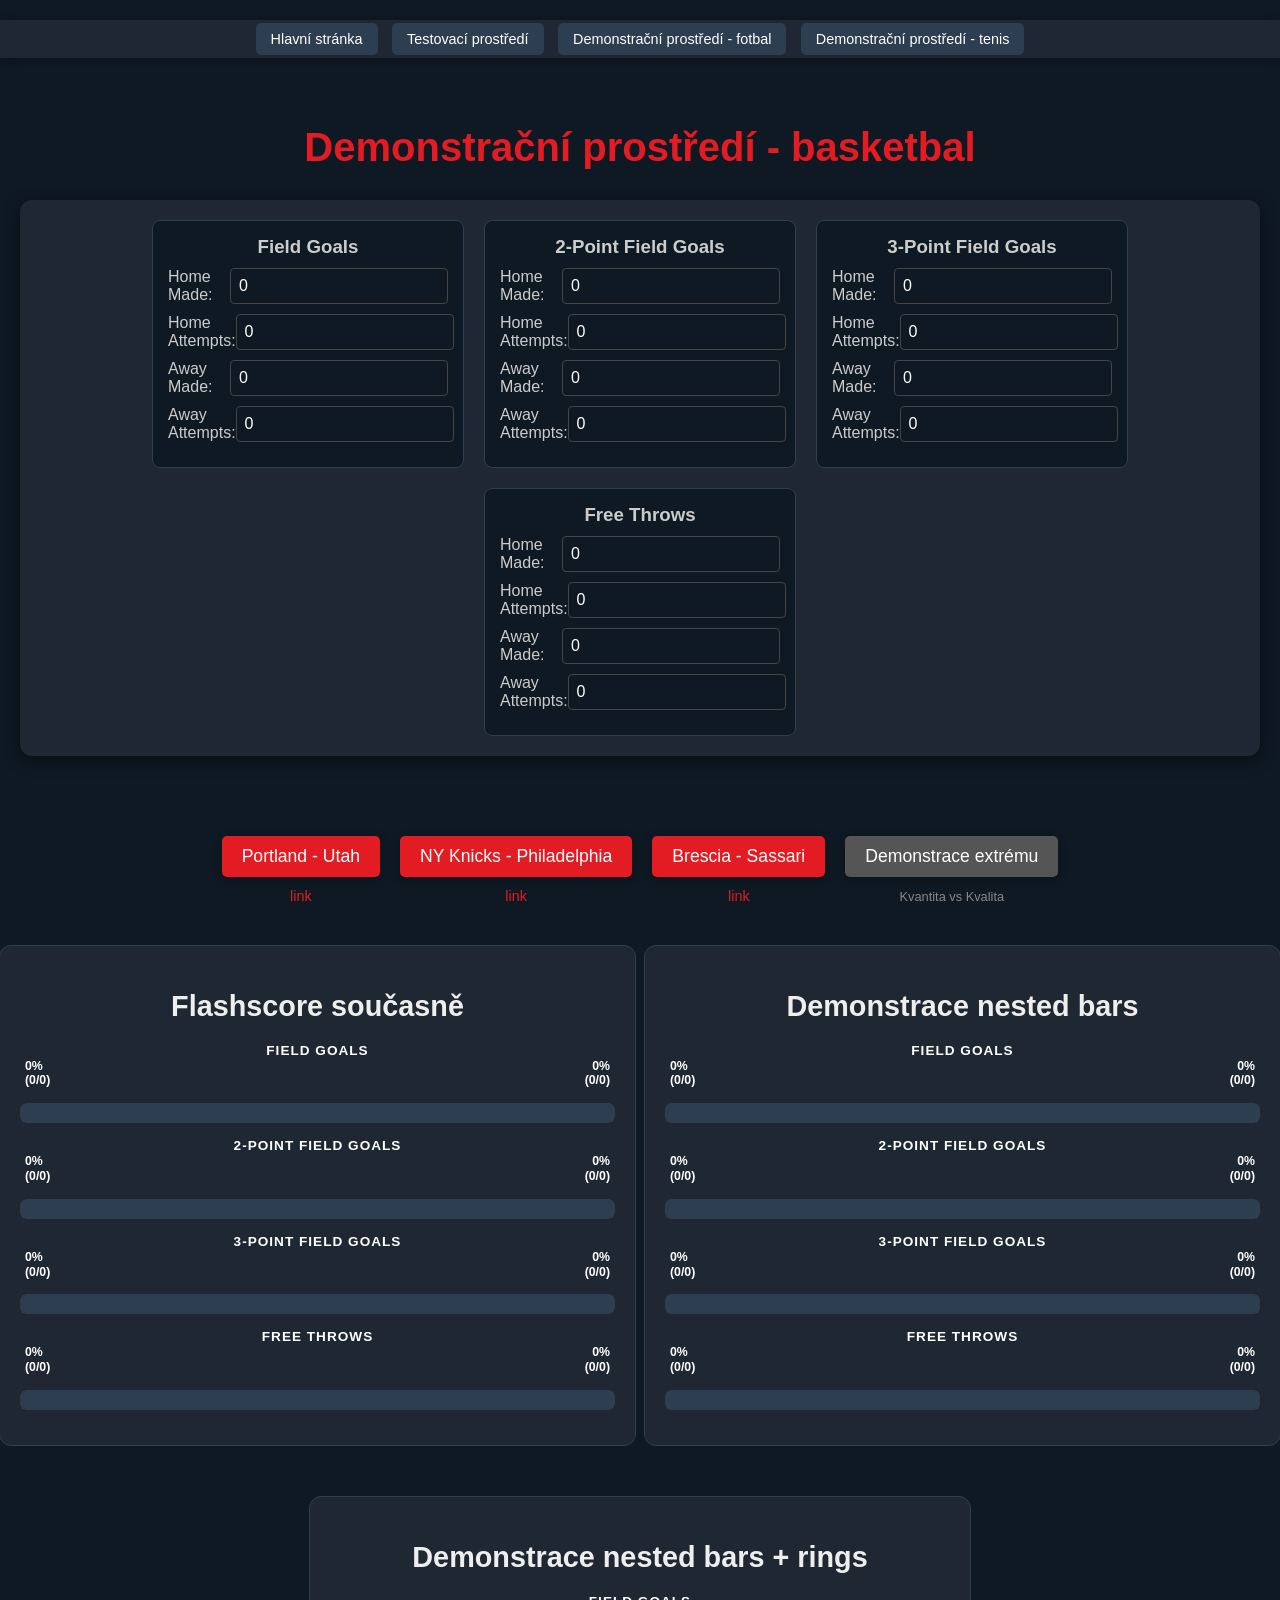
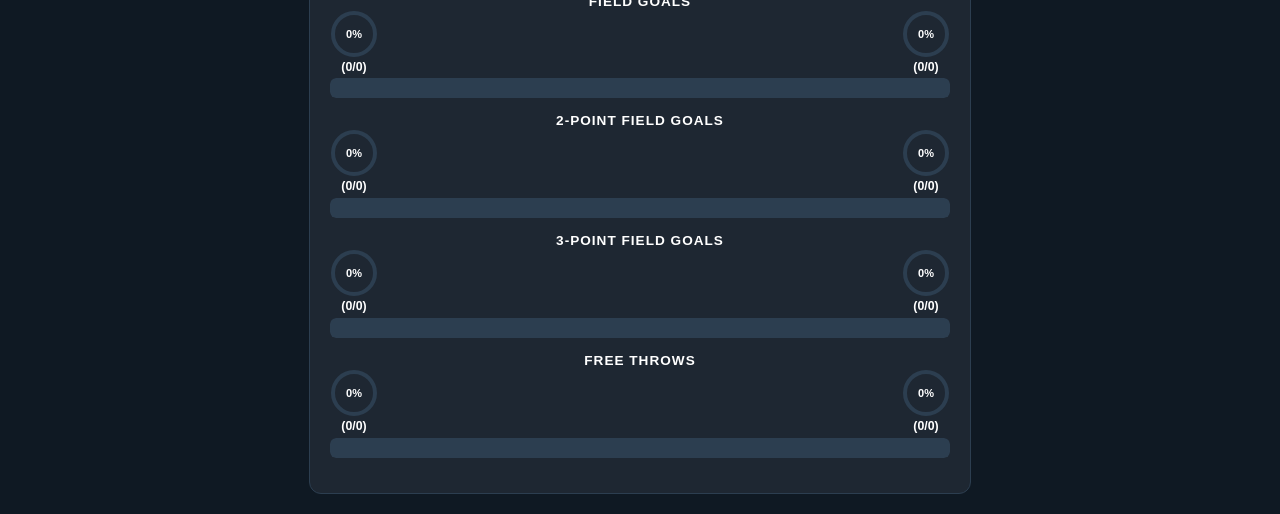
==== demonstracni_prostredi_basketbal.html @ 1c63eb30 "Add files via upload" ====
<!DOCTYPE html>
<html lang="cs">
<head>
    <meta charset="UTF-8">
    <meta name="viewport" content="width=device-width, initial-scale=1.0">
    <title>Demonstrační prostředí - basketbal</title>
    <link rel="stylesheet" href="shared-styles.css">
    <style>
        body {
            font-family: -apple-system, BlinkMacSystemFont, "Segoe UI", Roboto, Helvetica, Arial, sans-serif;
            background-color: #0f1923;
            color: white;
            display: flex;
            flex-direction: column;
            align-items: center;
            min-height: 100vh;
            margin: 0;
            padding-top: 20px;
        }

        /* --- Navigation Bar --- */
        .navigation-bar {
            width: 100%;
            background-color: #1e2732;
            padding: 10px 0;
            text-align: center;
            margin-bottom: 20px;
            box-shadow: 0 2px 10px rgba(0,0,0,0.3);
        }
        .navigation-bar .nav-button {
            background-color: #2c3e50;
            color: white;
            padding: 8px 15px;
            margin: 0 5px;
            border: none;
            border-radius: 5px;
            font-size: 0.9em;
            cursor: pointer;
            text-decoration: none;
            transition: background-color 0.3s ease;
        }
        .navigation-bar .nav-button:hover {
            background-color: #34495e;
        }

        /* --- Demo Page Specific Layout --- */
        .demo-container {
            width: 100%;
            max-width: 1350px;
            padding: 20px;
            box-sizing: border-box;
            display: flex;
            flex-direction: column;
            align-items: center;
        }

        .demo-container h1 {
            font-size: 2.5em;
            margin-bottom: 30px;
            color: #e31b23;
            text-align: center;
        }

        .stats-input-section {
            background: #1e2732;
            padding: 20px;
            border-radius: 12px;
            margin-bottom: 40px;
            width: 100%;
            max-width: 1200px;
            box-shadow: 0 4px 15px rgba(0,0,0,0.5);
            display: flex;
            flex-wrap: wrap;
            justify-content: center;
            gap: 20px;
        }

        .stat-input-group {
            border: 1px solid #2c3e50;
            border-radius: 8px;
            padding: 15px;
            background: #0f1923;
            flex: 1 1 calc(25% - 20px);
            min-width: 180px;
            max-width: 280px;
        }

        .stat-input-group h3 {
            margin-top: 0;
            margin-bottom: 10px;
            color: #ccc;
            text-align: center;
        }

        .input-row {
            display: flex;
            justify-content: space-between;
            align-items: center;
            margin-bottom: 10px;
        }

        .input-row label {
            flex-basis: 50%;
            margin-bottom: 0;
            font-size: 1em;
            color: #ccc;
        }

        .input-row input[type="number"] {
            flex-basis: 45%;
            padding: 8px;
            border: 1px solid #444;
            border-radius: 4px;
            background-color: #0f1923;
            color: white;
            font-size: 1em;
        }

        .visualizations-section {
            display: grid;
            grid-template-columns: 1fr 1fr;
            justify-items: center;
            align-items: flex-start;
            gap: 50px;
            width: 100%;
            max-width: 1350px;
            margin-top: 20px;
        }

        .visualization-column-wrapper {
            display: flex;
            flex-direction: column;
            align-items: center;
            width: 100%;
            max-width: 620px;
            border: 1px solid #2c3e50;
            border-radius: 12px;
            padding: 20px;
            background: #1e2732;
        }

        .visualization-column-wrapper.full-width {
            grid-column: 1 / span 2;
        }

        .visualization-header {
            margin-bottom: 20px;
            font-size: 1.8em;
            color: #eee;
            text-align: center;
        }
        
        .column-content {
            display: flex;
            flex-direction: column;
            align-items: center;
            width: 100%;
        }

        .stat-group {
            width: 100%;
            box-sizing: border-box;
            background: transparent;
            padding: 0;
            margin-bottom: 10px;
        }

        .prefill-button {
            background-color: #e31b23;
            color: white;
            padding: 10px 20px;
            border: none;
            border-radius: 5px;
            font-size: 1.1em;
            cursor: pointer;
            margin-top: 20px;
            transition: background-color 0.3s ease;
            box-shadow: 0 2px 10px rgba(0,0,0,0.3);
        }
        .prefill-button:hover {
            background-color: #c01a22;
        }
    </style>
</head>
<body>
    <div class="navigation-bar">
        <a href="index.html" class="nav-button">Hlavní stránka</a>
        <a href="testovaci_prostredi.html" class="nav-button">Testovací prostředí</a>
        <a href="demonstracni_prostredi_fotbal.html" class="nav-button">Demonstrační prostředí - fotbal</a>
        <a href="demonstracni_prostredi_tenis.html" class="nav-button">Demonstrační prostředí - tenis</a>
    </div>

    <div class="demo-container">
        <h1>Demonstrační prostředí - basketbal</h1>

        <div class="stats-input-section">
            <div class="stat-input-group">
                <h3>Field Goals</h3>
                <div class="input-row">
                    <label for="fieldGoalsHomeSuccessful">Home Made:</label>
                    <input type="number" id="fieldGoalsHomeSuccessful" value="0" oninput="updateDemo()">
                </div>
                <div class="input-row">
                    <label for="fieldGoalsHomeTotal">Home Attempts:</label>
                    <input type="number" id="fieldGoalsHomeTotal" value="0" oninput="updateDemo()">
                </div>
                <div class="input-row">
                    <label for="fieldGoalsAwaySuccessful">Away Made:</label>
                    <input type="number" id="fieldGoalsAwaySuccessful" value="0" oninput="updateDemo()">
                </div>
                <div class="input-row">
                    <label for="fieldGoalsAwayTotal">Away Attempts:</label>
                    <input type="number" id="fieldGoalsAwayTotal" value="0" oninput="updateDemo()">
                </div>
            </div>

            <div class="stat-input-group">
                <h3>2-Point Field Goals</h3>
                <div class="input-row">
                    <label for="twoPointersHomeSuccessful">Home Made:</label>
                    <input type="number" id="twoPointersHomeSuccessful" value="0" oninput="updateDemo()">
                </div>
                <div class="input-row">
                    <label for="twoPointersHomeTotal">Home Attempts:</label>
                    <input type="number" id="twoPointersHomeTotal" value="0" oninput="updateDemo()">
                </div>
                <div class="input-row">
                    <label for="twoPointersAwaySuccessful">Away Made:</label>
                    <input type="number" id="twoPointersAwaySuccessful" value="0" oninput="updateDemo()">
                </div>
                <div class="input-row">
                    <label for="twoPointersAwayTotal">Away Attempts:</label>
                    <input type="number" id="twoPointersAwayTotal" value="0" oninput="updateDemo()">
                </div>
            </div>

            <div class="stat-input-group">
                <h3>3-Point Field Goals</h3>
                <div class="input-row">
                    <label for="threePointersHomeSuccessful">Home Made:</label>
                    <input type="number" id="threePointersHomeSuccessful" value="0" oninput="updateDemo()">
                </div>
                <div class="input-row">
                    <label for="threePointersHomeTotal">Home Attempts:</label>
                    <input type="number" id="threePointersHomeTotal" value="0" oninput="updateDemo()">
                </div>
                <div class="input-row">
                    <label for="threePointersAwaySuccessful">Away Made:</label>
                    <input type="number" id="threePointersAwaySuccessful" value="0" oninput="updateDemo()">
                </div>
                <div class="input-row">
                    <label for="threePointersAwayTotal">Away Attempts:</label>
                    <input type="number" id="threePointersAwayTotal" value="0" oninput="updateDemo()">
                </div>
            </div>

            <div class="stat-input-group">
                <h3>Free Throws</h3>
                <div class="input-row">
                    <label for="freeThrowsHomeSuccessful">Home Made:</label>
                    <input type="number" id="freeThrowsHomeSuccessful" value="0" oninput="updateDemo()">
                </div>
                <div class="input-row">
                    <label for="freeThrowsHomeTotal">Home Attempts:</label>
                    <input type="number" id="freeThrowsHomeTotal" value="0" oninput="updateDemo()">
                </div>
                <div class="input-row">
                    <label for="freeThrowsAwaySuccessful">Away Made:</label>
                    <input type="number" id="freeThrowsAwaySuccessful" value="0" oninput="updateDemo()">
                </div>
                <div class="input-row">
                    <label for="freeThrowsAwayTotal">Away Attempts:</label>
                    <input type="number" id="freeThrowsAwayTotal" value="0" oninput="updateDemo()">
                </div>
            </div>
        </div>

        <div class="prefill-buttons-container" style="display: flex; flex-wrap: wrap; justify-content: center; gap: 20px; margin-top: 20px; margin-bottom: 20px;">
            <div class="prefill-button-group" style="text-align: center;">
                <button class="prefill-button" onclick="prefillStats('portlandUtah')">Portland - Utah</button>
                <div class="match-link-container" style="text-align: center; margin-top: 10px;">
                    <a id="matchLink" href="https://www.flashscore.com/match/basketball/portland-trail-blazers-4Awl14c5/utah-jazz-hGuCX5Su/summary/stats/overall/?mid=CrKmJ55E" target="_blank" style="color: #e31b23; text-decoration: none; font-size: 0.9em;">link</a>
                </div>
            </div>

            <div class="prefill-button-group" style="text-align: center;">
                <button class="prefill-button" onclick="prefillStats('nyPhila')">NY Knicks - Philadelphia</button>
                <div class="match-link-container" style="text-align: center; margin-top: 10px;">
                    <a href="https://www.flashscore.com/match/basketball/new-york-knicks-WCNO4nbt/philadelphia-76ers-vwRW2QSh/summary/stats/overall/?mid=pfLXiT6F" target="_blank" style="color: #e31b23; text-decoration: none; font-size: 0.9em;">link</a>
                </div>
            </div>

            <div class="prefill-button-group" style="text-align: center;">
                <button class="prefill-button" onclick="prefillStats('bresciaSassari')">Brescia - Sassari</button>
                <div class="match-link-container" style="text-align: center; margin-top: 10px;">
                    <a href="https://www.flashscore.com/match/basketball/brescia-AcIKtbth/sassari-CQMh2ve4/summary/stats/overall/?mid=Gfiujk05" target="_blank" style="color: #e31b23; text-decoration: none; font-size: 0.9em;">link</a>
                </div>
            </div>

            <div class="prefill-button-group" style="text-align: center;">
                <button class="prefill-button" style="background-color: #555;" onclick="prefillStats('extremeDemo')">Demonstrace extrému</button>
                <div class="match-link-container" style="text-align: center; margin-top: 10px;">
                    <span style="color: #888; font-size: 0.8em;">Kvantita vs Kvalita</span>
                </div>
            </div>
        </div>

        <div class="visualizations-section" id="visualizationsGrid">
            <div class="visualization-column-wrapper">
                <h2 class="simulator-title visualization-header">Flashscore současně</h2>
                <div id="flashscoreBarsContainer" class="column-content force-nested-height"></div>
            </div>
            <div class="visualization-column-wrapper">
                <h2 class="simulator-title visualization-header">Demonstrace nested bars</h2>
                <div id="nestedBarsContainer" class="column-content"></div>
            </div>
            <div class="visualization-column-wrapper full-width">
                <h2 class="simulator-title visualization-header">Demonstrace nested bars + rings</h2>
                <div id="nestedBarsWithRingsContainer" class="column-content"></div>
            </div>
        </div>
    </div>

    <script src="shared-logic.js"></script>
    <script>
        function updateDemo() {
            const stats = [
                { name: 'Field Goals', idPrefix: 'fieldGoals' },
                { name: '2-Point Field Goals', idPrefix: 'twoPointers' },
                { name: '3-Point Field Goals', idPrefix: 'threePointers' },
                { name: 'Free Throws', idPrefix: 'freeThrows' }
            ];

            stats.forEach(stat => {
                const homeSuccessful = parseInt(document.getElementById(`${stat.idPrefix}HomeSuccessful`).value) || 0;
                const homeTotal = parseInt(document.getElementById(`${stat.idPrefix}HomeTotal`).value) || 0;
                const awaySuccessful = parseInt(document.getElementById(`${stat.idPrefix}AwaySuccessful`).value) || 0; 
                const awayTotal = parseInt(document.getElementById(`${stat.idPrefix}AwayTotal`).value) || 0;

                StatsUtils.updateFlashscoreBars(stat.idPrefix, homeSuccessful, homeTotal, awaySuccessful, awayTotal);
                StatsUtils.updateNestedBars(stat.idPrefix, homeSuccessful, homeTotal, awaySuccessful, awayTotal);
                StatsUtils.updateNestedBarsWithRings(stat.idPrefix, homeSuccessful, homeTotal, awaySuccessful, awayTotal);
            });
        }

        function prefillStats(matchKey) {
            const allMatchData = {
                'portlandUtah': {
                    link: "https://www.flashscore.com/match/basketball/portland-trail-blazers-4Awl14c5/utah-jazz-hGuCX5Su/summary/stats/overall/?mid=CrKmJ55E",
                    data: {
                        fieldGoals: { homeSuccessful: 42, homeTotal: 87, awaySuccessful: 46, awayTotal: 90 },
                        twoPointers: { homeSuccessful: 28, homeTotal: 49, awaySuccessful: 28, awayTotal: 44 },
                        threePointers: { homeSuccessful: 14, homeTotal: 38, awaySuccessful: 18, awayTotal: 46 },
                        freeThrows: { homeSuccessful: 21, homeTotal: 29, awaySuccessful: 25, awayTotal: 33 }
                    }
                },
                'nyPhila': {
                    link: "https://www.flashscore.com/match/basketball/new-york-knicks-WCNO4nbt/philadelphia-76ers-vwRW2QSh/summary/stats/overall/?mid=pfLXiT6F",
                    data: {
                        fieldGoals: { homeSuccessful: 48, homeTotal: 91, awaySuccessful: 33, awayTotal: 88 },
                        twoPointers: { homeSuccessful: 28, homeTotal: 47, awaySuccessful: 27, awayTotal: 56 },
                        threePointers: { homeSuccessful: 20, homeTotal: 44, awaySuccessful: 6, awayTotal: 32 },
                        freeThrows: { homeSuccessful: 22, homeTotal: 27, awaySuccessful: 17, awayTotal: 21 }
                    }
                },
                'bresciaSassari': {
                    link: "https://www.flashscore.com/match/basketball/brescia-AcIKtbth/sassari-CQMh2ve4/summary/stats/overall/?mid=Gfiujk05",
                    data: {
                        fieldGoals: { homeSuccessful: 33, homeTotal: 74, awaySuccessful: 29, awayTotal: 71 },
                        twoPointers: { homeSuccessful: 21, homeTotal: 45, awaySuccessful: 18, awayTotal: 33 },
                        threePointers: { homeSuccessful: 12, homeTotal: 29, awaySuccessful: 11, awayTotal: 38 },
                        freeThrows: { homeSuccessful: 15, homeTotal: 22, awaySuccessful: 17, awayTotal: 18 }
                    }
                },
                'extremeDemo': {
                    link: "#",
                    data: {
                        fieldGoals: { homeSuccessful: 20, homeTotal: 95, awaySuccessful: 40, awayTotal: 60 },
                        twoPointers: { homeSuccessful: 15, homeTotal: 55, awaySuccessful: 25, awayTotal: 35 },
                        threePointers: { homeSuccessful: 5, homeTotal: 40, awaySuccessful: 15, awayTotal: 25 },
                        freeThrows: { homeSuccessful: 6, homeTotal: 30, awaySuccessful: 15, awayTotal: 15 }
                    }
                }
            };

            const selectedMatch = allMatchData[matchKey];
            if (!selectedMatch) return;

            const dataToPrefill = selectedMatch.data;
            for (const statPrefix in dataToPrefill) {
                const values = dataToPrefill[statPrefix];
                document.getElementById(`${statPrefix}HomeSuccessful`).value = values.homeSuccessful;
                document.getElementById(`${statPrefix}HomeTotal`).value = values.homeTotal;
                document.getElementById(`${statPrefix}AwaySuccessful`).value = values.awaySuccessful;
                document.getElementById(`${statPrefix}AwayTotal`).value = values.awayTotal;
            }
            const matchLinkElement = document.getElementById('matchLink');
            if (matchLinkElement) matchLinkElement.href = selectedMatch.link;

            updateDemo();
        }

        document.addEventListener('DOMContentLoaded', () => {
            const statsDefinitions = [
                { name: 'Field Goals', idPrefix: 'fieldGoals' },
                { name: '2-Point Field Goals', idPrefix: 'twoPointers' },
                { name: '3-Point Field Goals', idPrefix: 'threePointers' },
                { name: 'Free Throws', idPrefix: 'freeThrows' }
            ];

            const flashscoreBarsContainer = document.getElementById('flashscoreBarsContainer');
            const nestedBarsContainer = document.getElementById('nestedBarsContainer');
            const nestedBarsWithRingsContainer = document.getElementById('nestedBarsWithRingsContainer');

            statsDefinitions.forEach(stat => {
                const flashscoreStatGroup = document.createElement('div');
                flashscoreStatGroup.className = 'stat-group';
                flashscoreStatGroup.innerHTML = StatsUtils.generateFlashscoreBarHtml(stat.name, stat.idPrefix);
                flashscoreBarsContainer.appendChild(flashscoreStatGroup);

                const nestedStatGroup = document.createElement('div');
                nestedStatGroup.className = 'stat-group';
                nestedStatGroup.innerHTML = StatsUtils.generateNestedBarHtml(stat.name, stat.idPrefix);
                nestedBarsContainer.appendChild(nestedStatGroup);

                const nestedWithRingsStatGroup = document.createElement('div');
                nestedWithRingsStatGroup.className = 'stat-group';
                nestedWithRingsStatGroup.innerHTML = StatsUtils.generateNestedBarWithRingsHtml(stat.name, stat.idPrefix);
                nestedBarsWithRingsContainer.appendChild(nestedWithRingsStatGroup);
            });
            
            updateDemo();
        });
    </script>
</body>
</html>
---- shared-styles.css ----
/* Shared Styles for Statistics Visualization Tool */

/* --- Base Stat Row Layout --- */
.stat-row {
    width: 100%;
    max-width: 640px;
    margin-bottom: 5px; /* Reduced from 20px for a very compact layout */
}

.stat-title {
    text-align: center;
    font-weight: bold;
    margin-bottom: 1px; /* Reduced from 8px */
    text-transform: uppercase;
    font-size: 0.85em;
    letter-spacing: 1px;
}

/* --- Numbers Display --- */
.numbers {
    display: flex;
    justify-content: space-between;
    margin-bottom: 15px;
    font-weight: bold;
    font-size: 0.77em;
    line-height: 1.2;
}

.home-numbers {
    flex: 1;
    padding-left: 5px;
    text-align: left;
}

.away-numbers {
    flex: 1;
    padding-right: 5px;
    text-align: right;
}

/* --- Bar Containers & Segments --- */
.bar-container {
    display: flex;
    align-items: center;
    height: 12px;
    background-color: #0f1923;
    border-radius: 6px;
    overflow: hidden;
    position: relative;
}

.bar-bg {
    position: absolute;
    top: 0; left: 0; right: 0; bottom: 0;
    background: #2c3e50;
    z-index: 0;
    border-radius: 6px;
}

.bar-segment {
    height: 100%;
    display: flex;
    flex: 1;
    align-items: center;
    position: relative;
    overflow: hidden;
}

.bar-segment.left {
    justify-content: flex-end;
    padding-right: 2px;
}

.bar-segment.right {
    justify-content: flex-start;
    padding-left: 2px;
}

.bar {
    height: 100%;
    transition: width 0.3s ease;
    z-index: 1;
}

.bar-home {
    background-color: #e31b23;
    border-top-left-radius: 6px;
    border-bottom-left-radius: 6px;
}

.bar-away {
    background-color: #ffffff;
    border-top-right-radius: 6px;
    border-bottom-right-radius: 6px;
}

/* --- Nested Bars Specific Styles --- */
.nested-bar-container {
    height: 20px;
    background-color: transparent;
    border-radius: 6px;
    overflow: hidden;
    display: flex;
    align-items: center;
}

.nested-bar-outer {
    background-color: #555;
    height: 100%;
    position: relative;
    width: 0%;
    transition: width 0.3s ease;
    display: flex;
    align-items: center;
}

.nested-bar-inner {
    height: 100%;
    position: absolute;
    top: 0;
    width: 0%;
    transition: width 0.3s ease;
    z-index: 2;
}

.nested-bar-segment.left .nested-bar-outer,
.nested-bar-segment.left .nested-bar-inner {
    transform-origin: right;
    right: 0;
    left: auto;
    border-top-right-radius: 0;
    border-bottom-right-radius: 0;
    border-top-left-radius: 6px;
    border-bottom-left-radius: 6px;
}

.nested-bar-segment.right .nested-bar-outer,
.nested-bar-segment.right .nested-bar-inner {
    transform-origin: left;
    left: 0;
    right: auto;
    border-top-left-radius: 0;
    border-bottom-left-radius: 0;
    border-top-right-radius: 6px;
    border-bottom-right-radius: 6px;
}

/* Force same height for Flashscore bars when displayed alongside nested bars */
.force-nested-height .bar-container {
    height: 20px;
}

/* --- Progress Ring Styles --- */
.ring-container {
    display: flex;
    flex-direction: column; /* Stack ring above numbers */
    align-items: center;
    gap: 2px; /* Small gap between ring and numbers */
}

.numbers.rings-layout {
    margin-bottom: 4px; /* Increased from 1px to provide small gap */
}

.progress-ring {
    /* Container rotation removed to keep text horizontal */
}

.progress-ring-circle-bg,
.progress-ring-circle {
    transform: rotate(-90deg); /* Rotate circles to start at 12 o'clock */
    transform-origin: 50% 50%;
}

.progress-ring-circle-bg {
    stroke: #2c3e50;
    fill: transparent;
}

.progress-ring-circle {
    fill: transparent;
    transition: stroke-dashoffset 0.35s;
    stroke-linecap: round;
}

.progress-ring-text {
    font-size: 11px;
    font-weight: bold;
    text-anchor: middle;
    dominant-baseline: central;
    /* fill is set dynamically via JS */
}
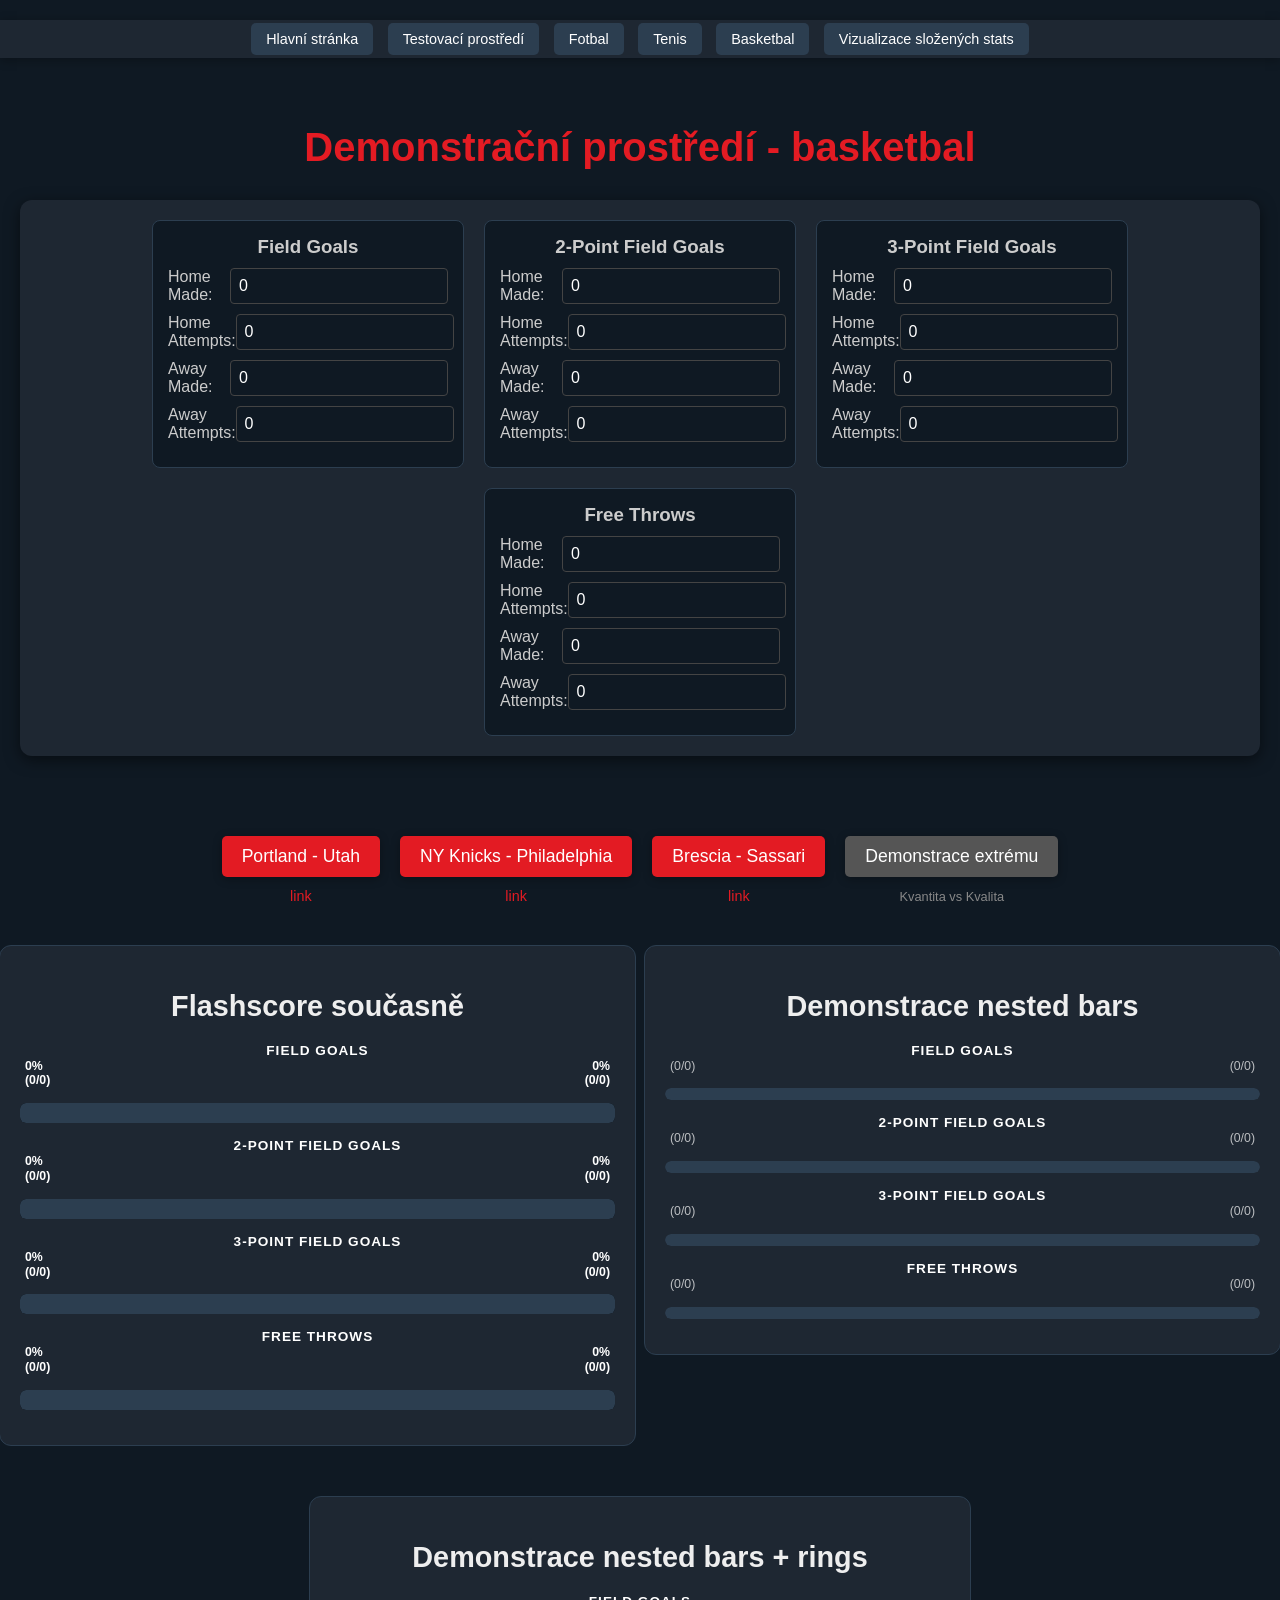
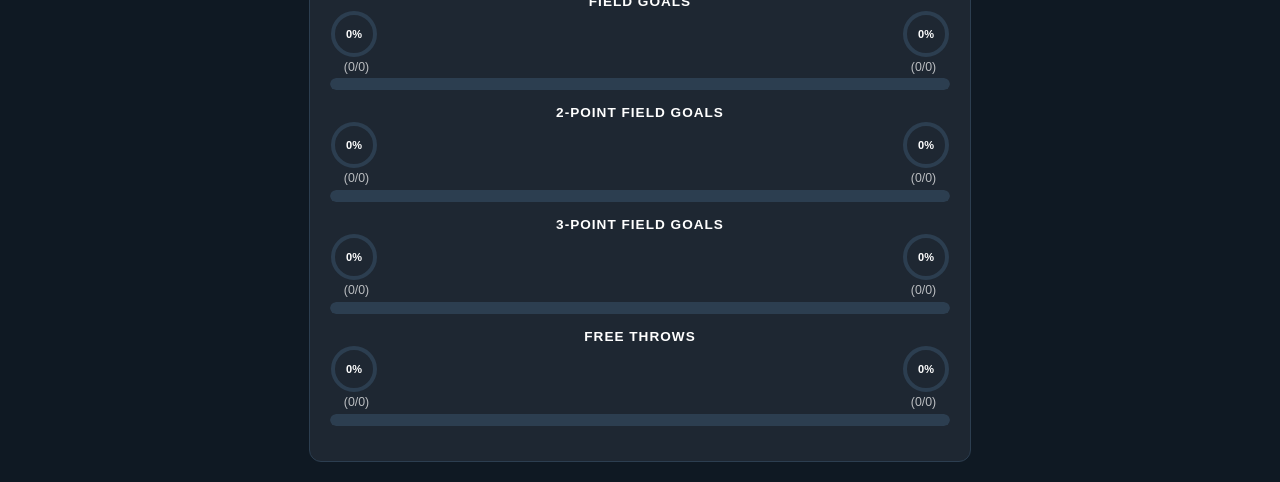
==== commit c3d4b0c6: "Add files via upload" ====
--- a/demonstracni_prostredi_basketbal.html
+++ b/demonstracni_prostredi_basketbal.html
@@ -186,8 +186,10 @@
     <div class="navigation-bar">
         <a href="index.html" class="nav-button">Hlavní stránka</a>
         <a href="testovaci_prostredi.html" class="nav-button">Testovací prostředí</a>
-        <a href="demonstracni_prostredi_fotbal.html" class="nav-button">Demonstrační prostředí - fotbal</a>
-        <a href="demonstracni_prostredi_tenis.html" class="nav-button">Demonstrační prostředí - tenis</a>
+        <a href="demonstracni_prostredi_fotbal.html" class="nav-button">Fotbal</a>
+        <a href="demonstracni_prostredi_tenis.html" class="nav-button">Tenis</a>
+        <a href="demonstracni_prostredi_basketbal.html" class="nav-button">Basketbal</a>
+        <a href="vizualizace_slozenych_stats.html" class="nav-button">Vizualizace složených stats</a>
     </div>
 
     <div class="demo-container">
--- a/shared-styles.css
+++ b/shared-styles.css
@@ -4,13 +4,13 @@
 .stat-row {
     width: 100%;
     max-width: 640px;
-    margin-bottom: 5px; /* Reduced from 20px for a very compact layout */
+    margin-bottom: 5px;
 }
 
 .stat-title {
     text-align: center;
     font-weight: bold;
-    margin-bottom: 1px; /* Reduced from 8px */
+    margin-bottom: 1px;
     text-transform: uppercase;
     font-size: 0.85em;
     letter-spacing: 1px;
@@ -60,7 +60,7 @@
 .bar-segment {
     height: 100%;
     display: flex;
-    flex: 1;
+    flex: 1; /* Fixed 50/50 split */
     align-items: center;
     position: relative;
     overflow: hidden;
@@ -68,18 +68,21 @@
 
 .bar-segment.left {
     justify-content: flex-end;
-    padding-right: 2px;
+    padding-right: 2px; /* The gap at the center */
 }
 
 .bar-segment.right {
     justify-content: flex-start;
-    padding-left: 2px;
+    padding-left: 2px; /* The gap at the center */
 }
 
 .bar {
     height: 100%;
     transition: width 0.3s ease;
     z-index: 1;
+    display: flex;
+    align-items: center;
+    overflow: hidden;
 }
 
 .bar-home {
@@ -94,9 +97,17 @@
     border-bottom-right-radius: 6px;
 }
 
+.bar-value-label {
+    font-size: 8px;
+    font-weight: bold;
+    padding: 0 4px;
+    white-space: nowrap;
+    pointer-events: none;
+}
+
 /* --- Nested Bars Specific Styles --- */
 .nested-bar-container {
-    height: 20px;
+    height: 12px;
     background-color: transparent;
     border-radius: 6px;
     overflow: hidden;
@@ -107,7 +118,7 @@
 .nested-bar-outer {
     background-color: #555;
     height: 100%;
-    position: relative;
+    position: absolute;
     width: 0%;
     transition: width 0.3s ease;
     display: flex;
@@ -121,26 +132,37 @@
     width: 0%;
     transition: width 0.3s ease;
     z-index: 2;
-}
-
-.nested-bar-segment.left .nested-bar-outer,
+    display: flex;
+    align-items: center;
+    overflow: hidden;
+}
+
+.nested-bar-segment.left .nested-bar-outer {
+    right: 2px; /* Match padding for the gap */
+    left: auto;
+    border-top-left-radius: 6px;
+    border-bottom-left-radius: 6px;
+}
+
+.nested-bar-segment.right .nested-bar-outer {
+    left: 2px; /* Match padding for the gap */
+    right: auto;
+    border-top-right-radius: 6px;
+    border-bottom-right-radius: 6px;
+}
+
 .nested-bar-segment.left .nested-bar-inner {
-    transform-origin: right;
     right: 0;
     left: auto;
-    border-top-right-radius: 0;
-    border-bottom-right-radius: 0;
+    justify-content: flex-end;
     border-top-left-radius: 6px;
     border-bottom-left-radius: 6px;
 }
 
-.nested-bar-segment.right .nested-bar-outer,
 .nested-bar-segment.right .nested-bar-inner {
-    transform-origin: left;
     left: 0;
     right: auto;
-    border-top-left-radius: 0;
-    border-bottom-left-radius: 0;
+    justify-content: flex-start;
     border-top-right-radius: 6px;
     border-bottom-right-radius: 6px;
 }
@@ -153,22 +175,18 @@
 /* --- Progress Ring Styles --- */
 .ring-container {
     display: flex;
-    flex-direction: column; /* Stack ring above numbers */
-    align-items: center;
-    gap: 2px; /* Small gap between ring and numbers */
+    flex-direction: column;
+    align-items: center;
+    gap: 2px;
 }
 
 .numbers.rings-layout {
-    margin-bottom: 4px; /* Increased from 1px to provide small gap */
-}
-
-.progress-ring {
-    /* Container rotation removed to keep text horizontal */
+    margin-bottom: 4px;
 }
 
 .progress-ring-circle-bg,
 .progress-ring-circle {
-    transform: rotate(-90deg); /* Rotate circles to start at 12 o'clock */
+    transform: rotate(-90deg);
     transform-origin: 50% 50%;
 }
 
@@ -188,5 +206,29 @@
     font-weight: bold;
     text-anchor: middle;
     dominant-baseline: central;
-    /* fill is set dynamically via JS */
-}
+}
+
+/* --- Common Input Styles --- */
+.input-row {
+    display: flex;
+    justify-content: space-between;
+    align-items: center;
+    margin-bottom: 10px;
+}
+
+.input-row label {
+    flex-basis: 50%;
+    margin-bottom: 0;
+    font-size: 1em;
+    color: #ccc;
+}
+
+.input-row input[type="number"] {
+    flex-basis: 45%;
+    padding: 8px;
+    border: 1px solid #444;
+    border-radius: 4px;
+    background-color: #0f1923;
+    color: white;
+    font-size: 1em;
+}
